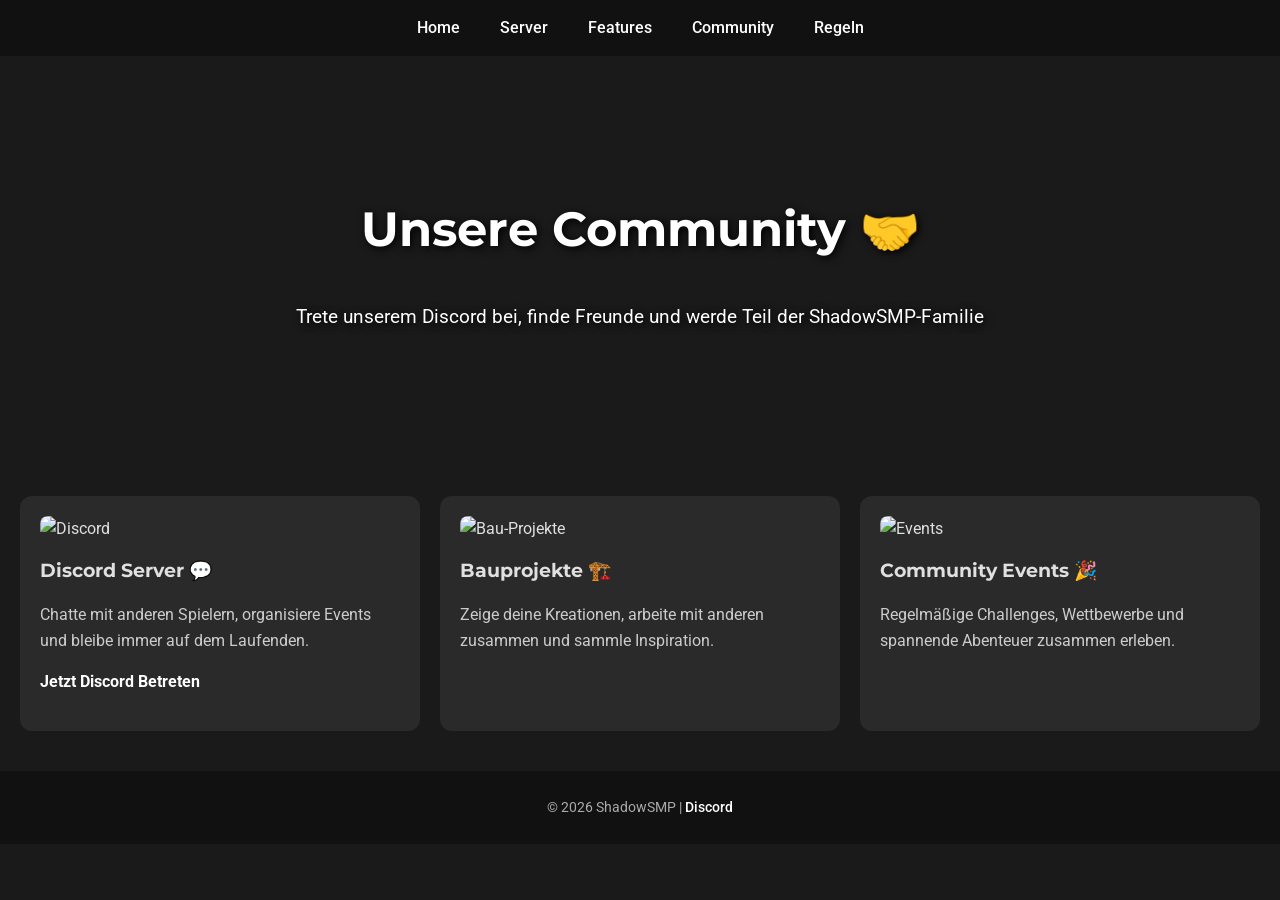
==== community.html @ 8fb62f71 "Add files via upload" ====
<!DOCTYPE html>
<html lang="de">
<head>
<meta charset="UTF-8">
<meta name="viewport" content="width=device-width, initial-scale=1.0">
<title>ShadowSMP – Community</title>
<link href="https://fonts.googleapis.com/css2?family=Roboto:wght@400;700&family=Montserrat:wght@500;700&display=swap" rel="stylesheet">
<link rel="stylesheet" href="style.css">
</head>
<body>

<nav>
  <a href="index.html">Home</a>
  <a href="server.html">Server</a>
  <a href="features.html">Features</a>
  <a href="community.html">Community</a>
  <a href="rules.html">Regeln</a>
</nav>

<header style="background:url('https://i.imgur.com/8rSxP5R.jpg') center/cover no-repeat; height:300px; display:flex; flex-direction:column; justify-content:center; align-items:center; text-align:center; color:#fff; text-shadow:2px 2px 8px #000;">
  <h1>Unsere Community 🤝</h1>
  <p>Trete unserem Discord bei, finde Freunde und werde Teil der ShadowSMP-Familie</p>
</header>

<section>
  <div class="grid">
    <div class="card discord">
      <img src="https://i.imgur.com/8rSxP5R.jpg" alt="Discord">
      <h3>Discord Server 💬</h3>
      <p>Chatte mit anderen Spielern, organisiere Events und bleibe immer auf dem Laufenden.</p>
      <p><a href="https://discord.gg/g53JW4Nw" target="_blank">Jetzt Discord Betreten</a></p>
    </div>

    <div class="card">
      <img src="https://i.imgur.com/QyXlxqU.jpg" alt="Bau-Projekte">
      <h3>Bauprojekte 🏗️</h3>
      <p>Zeige deine Kreationen, arbeite mit anderen zusammen und sammle Inspiration.</p>
    </div>

    <div class="card">
      <img src="https://i.imgur.com/2Ff1JjE.jpg" alt="Events">
      <h3>Community Events 🎉</h3>
      <p>Regelmäßige Challenges, Wettbewerbe und spannende Abenteuer zusammen erleben.</p>
    </div>
  </div>
</section>

<footer>
  © 2026 ShadowSMP | <a href="https://discord.gg/g53JW4Nw" target="_blank">Discord</a>
</footer>

</body>
</html>
---- style.css ----
/* -------------------------
   Allgemeine Styles
------------------------- */
body {
  margin: 0;
  font-family: 'Roboto', sans-serif;
  background-color: #1a1a1a;
  color: #e0e0e0;
  line-height: 1.6;
}

a {
  text-decoration: none;
  color: inherit;
}

h1, h2, h3 {
  font-family: 'Montserrat', sans-serif;
  margin-bottom: 10px;
}

/* -------------------------
   Navigation
------------------------- */
nav {
  background-color: #111;
  display: flex;
  justify-content: center;
  padding: 15px 0;
}

nav a {
  margin: 0 20px;
  font-weight: 500;
  color: #fff;
  transition: 0.3s;
}

nav a:hover {
  color: #ccc;
  text-decoration: underline;
}

/* -------------------------
   Header
------------------------- */
header {
  text-align: center;
  color: #fff;
  padding: 50px 20px;
}

header h1 {
  font-size: 3em;
  margin-bottom: 15px;
}

header p {
  font-size: 1.2em;
  max-width: 700px;
}

/* Primary Button */
.btn-primary {
  display: inline-block;
  background-color: #333;
  color: #fff;
  padding: 12px 25px;
  border-radius: 8px;
  font-weight: 700;
  margin-top: 20px;
  transition: 0.3s;
}

.btn-primary:hover {
  background-color: #555;
  transform: scale(1.05);
}

/* -------------------------
   Grid Layout
------------------------- */
.grid {
  display: grid;
  grid-template-columns: repeat(auto-fit, minmax(280px, 1fr));
  gap: 20px;
  padding: 40px 20px;
}

/* -------------------------
   Cards
------------------------- */
.card {
  background-color: #2a2a2a;
  border-radius: 12px;
  padding: 20px;
  transition: transform 0.3s, box-shadow 0.3s;
  overflow: hidden;
}

.card:hover {
  transform: translateY(-8px) scale(1.03);
  box-shadow: 0 0 40px rgba(255,255,255,0.15);
}

.card h3 {
  margin-top: 15px;
  margin-bottom: 10px;
}

.card p, .card ul, .card li {
  color: #ccc;
}

.card ul {
  list-style: none;
  padding-left: 0;
}

.card li {
  padding: 4px 0;
}

/* Card Images */
.card img {
  width: 100%;
  border-radius: 8px;
  transition: transform 0.3s, filter 0.3s;
}

.card img:hover {
  transform: scale(1.05);
  filter: brightness(1.1);
}

/* -------------------------
   Discord Card
------------------------- */
.discord a {
  color: #fff;
  font-weight: 700;
  transition: 0.3s;
}

.discord a:hover {
  color: #ccc;
  text-decoration: underline;
}

/* -------------------------
   Footer
------------------------- */
footer {
  background-color: #111;
  text-align: center;
  padding: 25px 20px;
  color: #aaa;
  font-size: 0.9em;
}

footer a {
  color: #fff;
  font-weight: 500;
  transition: 0.3s;
}

footer a:hover {
  color: #ccc;
}

/* -------------------------
   Responsive
------------------------- */
@media (max-width: 768px) {
  header h1 { font-size: 2.2em; }
  header p { font-size: 1em; }
  nav { flex-direction: column; }
  nav a { margin: 10px 0; }
}
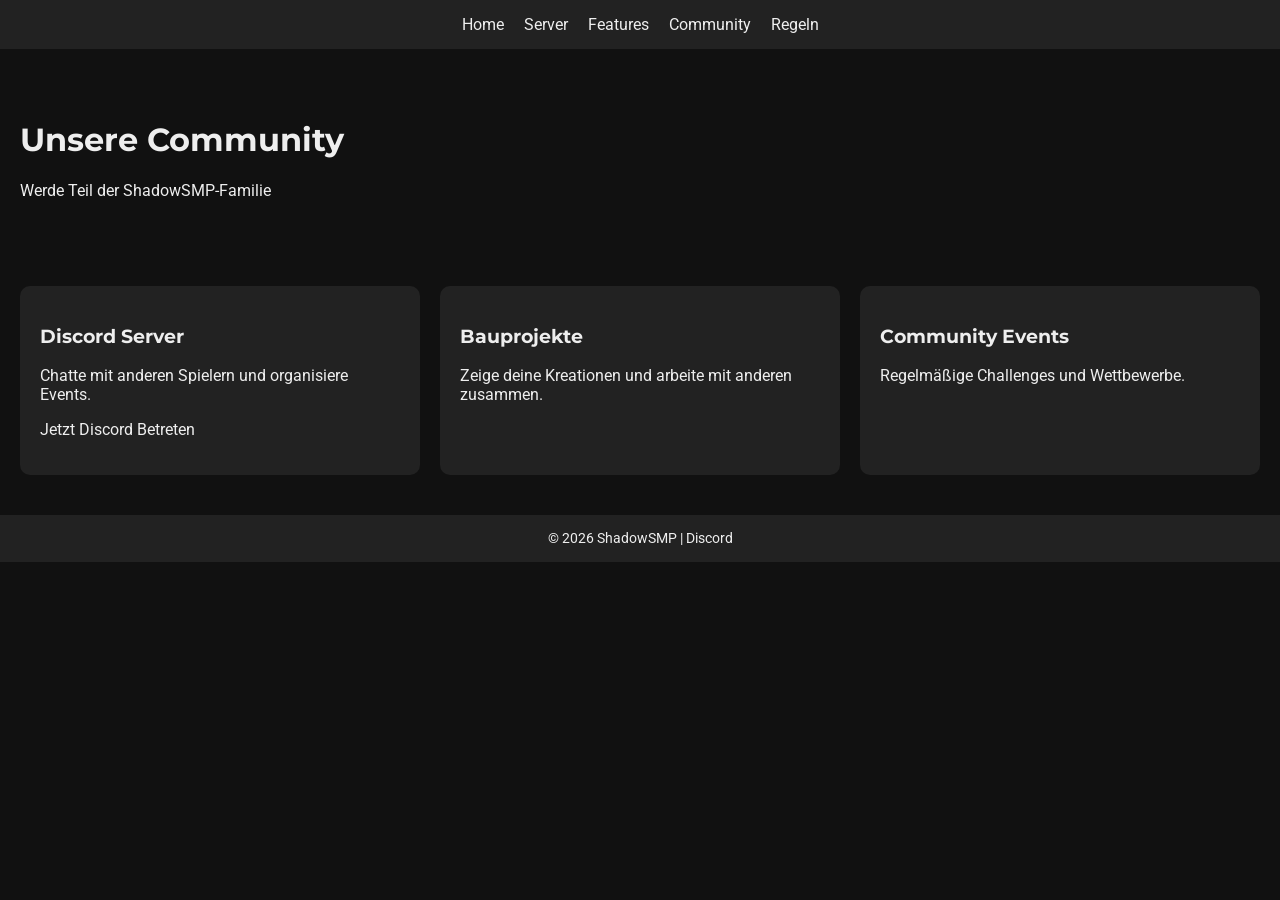
==== commit 3fda4f58: "Add files via upload" ====
--- a/community.html
+++ b/community.html
@@ -17,30 +17,25 @@
   <a href="rules.html">Regeln</a>
 </nav>
 
-<header style="background:url('https://i.imgur.com/8rSxP5R.jpg') center/cover no-repeat; height:300px; display:flex; flex-direction:column; justify-content:center; align-items:center; text-align:center; color:#fff; text-shadow:2px 2px 8px #000;">
-  <h1>Unsere Community 🤝</h1>
-  <p>Trete unserem Discord bei, finde Freunde und werde Teil der ShadowSMP-Familie</p>
+<header>
+  <h1>Unsere Community</h1>
+  <p>Werde Teil der ShadowSMP-Familie</p>
 </header>
 
 <section>
   <div class="grid">
-    <div class="card discord">
-      <img src="https://i.imgur.com/8rSxP5R.jpg" alt="Discord">
-      <h3>Discord Server 💬</h3>
-      <p>Chatte mit anderen Spielern, organisiere Events und bleibe immer auf dem Laufenden.</p>
+    <div class="card">
+      <h3>Discord Server</h3>
+      <p>Chatte mit anderen Spielern und organisiere Events.</p>
       <p><a href="https://discord.gg/g53JW4Nw" target="_blank">Jetzt Discord Betreten</a></p>
     </div>
-
     <div class="card">
-      <img src="https://i.imgur.com/QyXlxqU.jpg" alt="Bau-Projekte">
-      <h3>Bauprojekte 🏗️</h3>
-      <p>Zeige deine Kreationen, arbeite mit anderen zusammen und sammle Inspiration.</p>
+      <h3>Bauprojekte</h3>
+      <p>Zeige deine Kreationen und arbeite mit anderen zusammen.</p>
     </div>
-
     <div class="card">
-      <img src="https://i.imgur.com/2Ff1JjE.jpg" alt="Events">
-      <h3>Community Events 🎉</h3>
-      <p>Regelmäßige Challenges, Wettbewerbe und spannende Abenteuer zusammen erleben.</p>
+      <h3>Community Events</h3>
+      <p>Regelmäßige Challenges und Wettbewerbe.</p>
     </div>
   </div>
 </section>
--- a/style.css
+++ b/style.css
@@ -1,179 +1,87 @@
-/* -------------------------
-   Allgemeine Styles
-------------------------- */
+/* Allgemeine Einstellungen */
 body {
-  margin: 0;
-  font-family: 'Roboto', sans-serif;
-  background-color: #1a1a1a;
-  color: #e0e0e0;
-  line-height: 1.6;
+    margin: 0;
+    font-family: 'Roboto', sans-serif;
+    background-color: #111;
+    color: #eee;
 }
 
 a {
-  text-decoration: none;
-  color: inherit;
+    color: #eee;
+    text-decoration: none;
+}
+
+a:hover {
+    color: #fff;
+}
+
+nav {
+    display: flex;
+    justify-content: center;
+    gap: 20px;
+    padding: 15px;
+    background-color: #222;
+    position: sticky;
+    top: 0;
+    z-index: 100;
+}
+
+header {
+    padding: 50px 20px;
 }
 
 h1, h2, h3 {
-  font-family: 'Montserrat', sans-serif;
-  margin-bottom: 10px;
+    font-family: 'Montserrat', sans-serif;
 }
 
-/* -------------------------
-   Navigation
-------------------------- */
-nav {
-  background-color: #111;
-  display: flex;
-  justify-content: center;
-  padding: 15px 0;
+.grid {
+    display: grid;
+    gap: 20px;
+    grid-template-columns: repeat(auto-fit, minmax(280px, 1fr));
+    padding: 20px;
 }
 
-nav a {
-  margin: 0 20px;
-  font-weight: 500;
-  color: #fff;
-  transition: 0.3s;
-}
-
-nav a:hover {
-  color: #ccc;
-  text-decoration: underline;
-}
-
-/* -------------------------
-   Header
-------------------------- */
-header {
-  text-align: center;
-  color: #fff;
-  padding: 50px 20px;
-}
-
-header h1 {
-  font-size: 3em;
-  margin-bottom: 15px;
-}
-
-header p {
-  font-size: 1.2em;
-  max-width: 700px;
-}
-
-/* Primary Button */
-.btn-primary {
-  display: inline-block;
-  background-color: #333;
-  color: #fff;
-  padding: 12px 25px;
-  border-radius: 8px;
-  font-weight: 700;
-  margin-top: 20px;
-  transition: 0.3s;
-}
-
-.btn-primary:hover {
-  background-color: #555;
-  transform: scale(1.05);
-}
-
-/* -------------------------
-   Grid Layout
-------------------------- */
-.grid {
-  display: grid;
-  grid-template-columns: repeat(auto-fit, minmax(280px, 1fr));
-  gap: 20px;
-  padding: 40px 20px;
-}
-
-/* -------------------------
-   Cards
-------------------------- */
 .card {
-  background-color: #2a2a2a;
-  border-radius: 12px;
-  padding: 20px;
-  transition: transform 0.3s, box-shadow 0.3s;
-  overflow: hidden;
+    background-color: #222;
+    padding: 20px;
+    border-radius: 10px;
+    transition: transform 0.3s, background-color 0.3s;
 }
 
 .card:hover {
-  transform: translateY(-8px) scale(1.03);
-  box-shadow: 0 0 40px rgba(255,255,255,0.15);
+    transform: translateY(-5px);
+    background-color: #333;
 }
 
-.card h3 {
-  margin-top: 15px;
-  margin-bottom: 10px;
+footer {
+    background-color: #222;
+    text-align: center;
+    padding: 15px;
+    margin-top: 20px;
+    font-size: 0.9em;
 }
 
-.card p, .card ul, .card li {
-  color: #ccc;
+/* Spielerliste scroll + hover */
+#playerList {
+    max-height: 200px;
+    overflow-y: auto;
+    padding-left: 15px;
+    margin-top: 10px;
 }
 
-.card ul {
-  list-style: none;
-  padding-left: 0;
+#playerList li {
+    padding: 5px;
+    transition: 0.3s;
+    list-style: disc inside;
 }
 
-.card li {
-  padding: 4px 0;
+#playerList li:hover {
+    background-color: rgba(255,255,255,0.1);
+    border-radius: 5px;
 }
 
-/* Card Images */
-.card img {
-  width: 100%;
-  border-radius: 8px;
-  transition: transform 0.3s, filter 0.3s;
+/* Überschriften Style */
+h2 {
+    text-align: center;
+    margin-top: 20px;
 }
-
-.card img:hover {
-  transform: scale(1.05);
-  filter: brightness(1.1);
-}
-
-/* -------------------------
-   Discord Card
-------------------------- */
-.discord a {
-  color: #fff;
-  font-weight: 700;
-  transition: 0.3s;
-}
-
-.discord a:hover {
-  color: #ccc;
-  text-decoration: underline;
-}
-
-/* -------------------------
-   Footer
-------------------------- */
-footer {
-  background-color: #111;
-  text-align: center;
-  padding: 25px 20px;
-  color: #aaa;
-  font-size: 0.9em;
-}
-
-footer a {
-  color: #fff;
-  font-weight: 500;
-  transition: 0.3s;
-}
-
-footer a:hover {
-  color: #ccc;
-}
-
-/* -------------------------
-   Responsive
-------------------------- */
-@media (max-width: 768px) {
-  header h1 { font-size: 2.2em; }
-  header p { font-size: 1em; }
-  nav { flex-direction: column; }
-  nav a { margin: 10px 0; }
-}
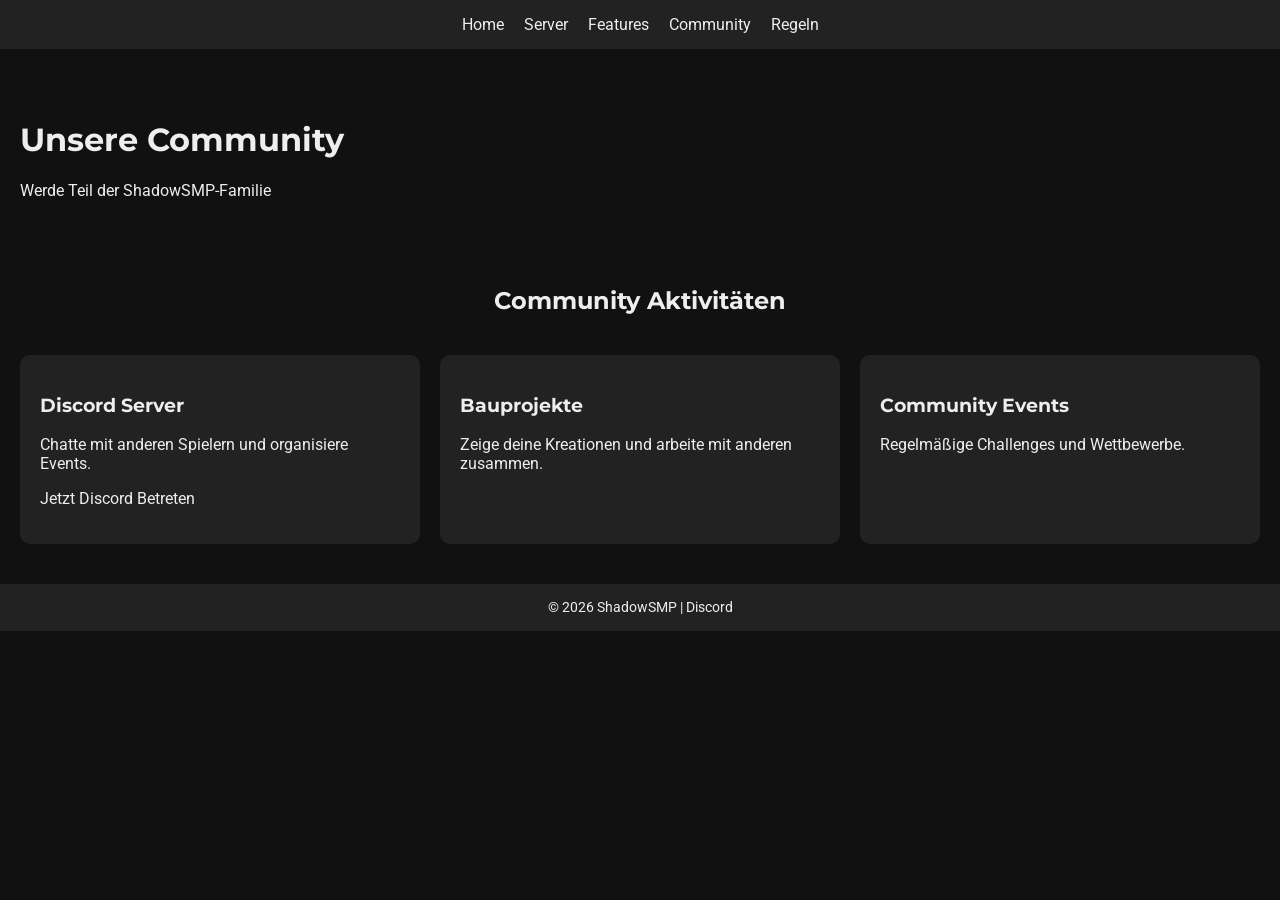
==== commit c061f0d5: "Add files via upload" ====
--- a/community.html
+++ b/community.html
@@ -1,48 +1,55 @@
-<!DOCTYPE html>
+<!doctype html>
 <html lang="de">
-<head>
-<meta charset="UTF-8">
-<meta name="viewport" content="width=device-width, initial-scale=1.0">
-<title>ShadowSMP – Community</title>
-<link href="https://fonts.googleapis.com/css2?family=Roboto:wght@400;700&family=Montserrat:wght@500;700&display=swap" rel="stylesheet">
-<link rel="stylesheet" href="style.css">
-</head>
-<body>
+  <head>
+    <meta charset="UTF-8" />
+    <meta name="viewport" content="width=device-width, initial-scale=1.0" />
+    <title>ShadowSMP – Community</title>
+    <link
+      href="https://fonts.googleapis.com/css2?family=Roboto:wght@400;700&family=Montserrat:wght@500;700&display=swap"
+      rel="stylesheet"
+    />
+    <link rel="stylesheet" href="style.css" />
+  </head>
+  <body>
+    <nav>
+      <a href="index.html">Home</a>
+      <a href="server.html">Server</a>
+      <a href="features.html">Features</a>
+      <a href="community.html">Community</a>
+      <a href="rules.html">Regeln</a>
+    </nav>
 
-<nav>
-  <a href="index.html">Home</a>
-  <a href="server.html">Server</a>
-  <a href="features.html">Features</a>
-  <a href="community.html">Community</a>
-  <a href="rules.html">Regeln</a>
-</nav>
+    <header>
+      <h1>Unsere Community</h1>
+      <p>Werde Teil der ShadowSMP-Familie</p>
+    </header>
 
-<header>
-  <h1>Unsere Community</h1>
-  <p>Werde Teil der ShadowSMP-Familie</p>
-</header>
+    <section>
+      <h2>Community Aktivitäten</h2>
+      <div class="grid">
+        <div class="card">
+          <h3>Discord Server</h3>
+          <p>Chatte mit anderen Spielern und organisiere Events.</p>
+          <p>
+            <a href="https://discord.gg/g53JW4Nw" target="_blank"
+              >Jetzt Discord Betreten</a
+            >
+          </p>
+        </div>
+        <div class="card">
+          <h3>Bauprojekte</h3>
+          <p>Zeige deine Kreationen und arbeite mit anderen zusammen.</p>
+        </div>
+        <div class="card">
+          <h3>Community Events</h3>
+          <p>Regelmäßige Challenges und Wettbewerbe.</p>
+        </div>
+      </div>
+    </section>
 
-<section>
-  <div class="grid">
-    <div class="card">
-      <h3>Discord Server</h3>
-      <p>Chatte mit anderen Spielern und organisiere Events.</p>
-      <p><a href="https://discord.gg/g53JW4Nw" target="_blank">Jetzt Discord Betreten</a></p>
-    </div>
-    <div class="card">
-      <h3>Bauprojekte</h3>
-      <p>Zeige deine Kreationen und arbeite mit anderen zusammen.</p>
-    </div>
-    <div class="card">
-      <h3>Community Events</h3>
-      <p>Regelmäßige Challenges und Wettbewerbe.</p>
-    </div>
-  </div>
-</section>
-
-<footer>
-  © 2026 ShadowSMP | <a href="https://discord.gg/g53JW4Nw" target="_blank">Discord</a>
-</footer>
-
-</body>
+    <footer>
+      © 2026 ShadowSMP |
+      <a href="https://discord.gg/g53JW4Nw" target="_blank">Discord</a>
+    </footer>
+  </body>
 </html>
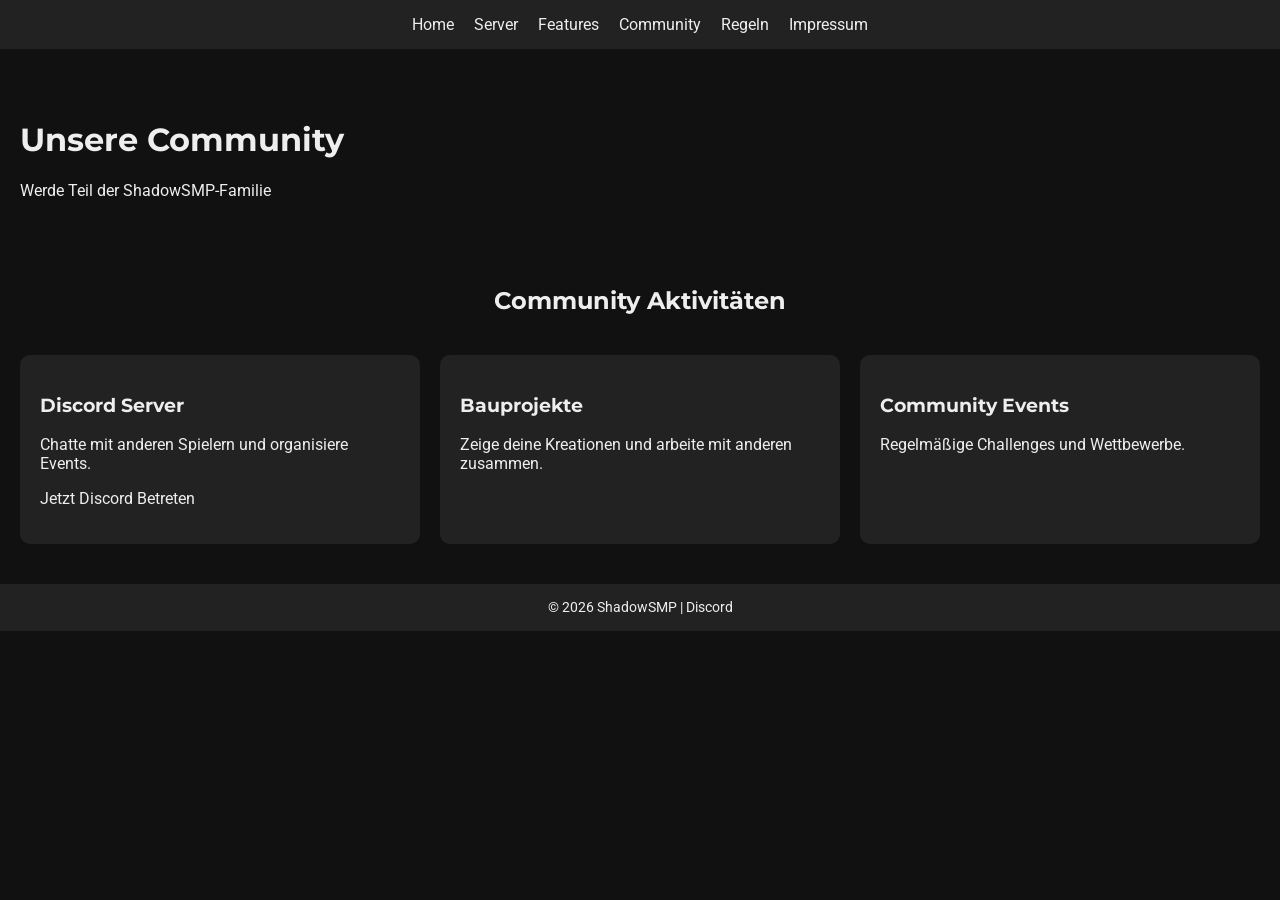
==== commit 1a1a2c98: "Add files via upload" ====
--- a/community.html
+++ b/community.html
@@ -17,6 +17,7 @@
       <a href="features.html">Features</a>
       <a href="community.html">Community</a>
       <a href="rules.html">Regeln</a>
+      <a href="impressum.html">Impressum</a>
     </nav>
 
     <header>
